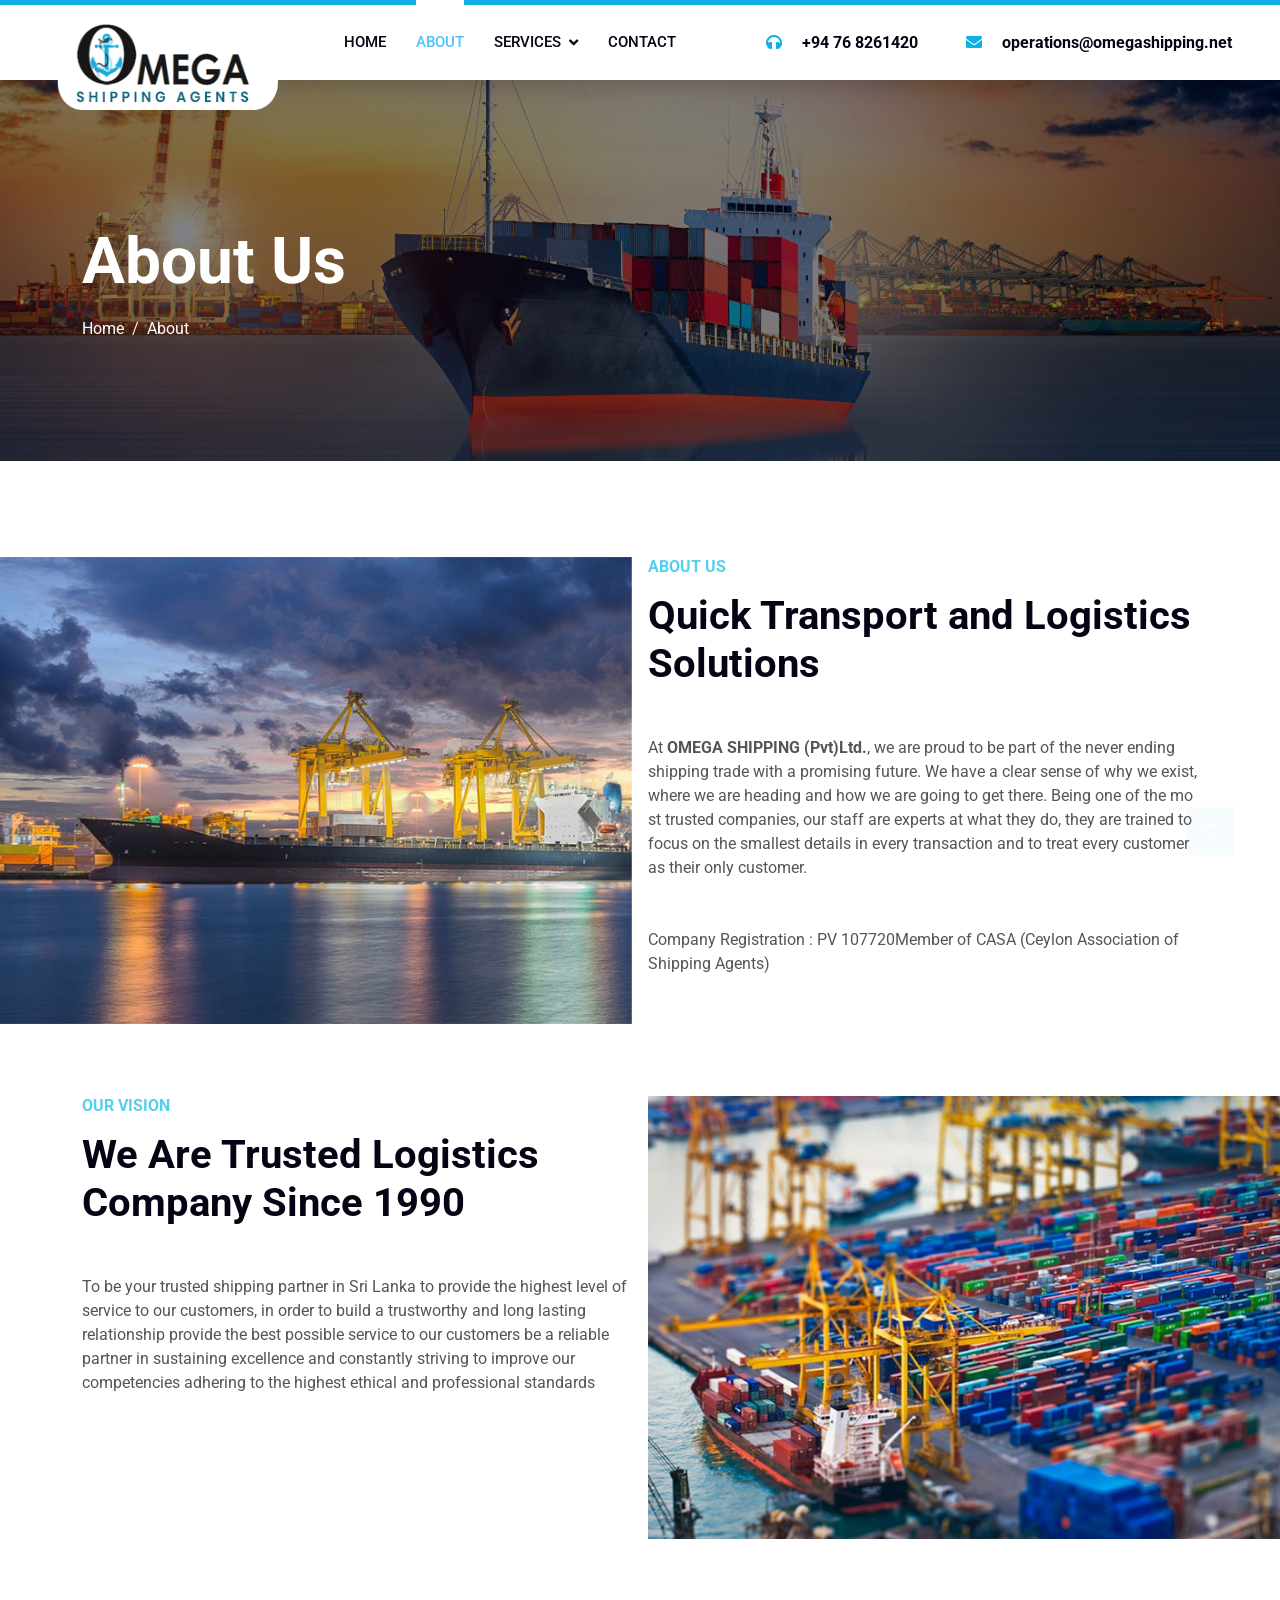
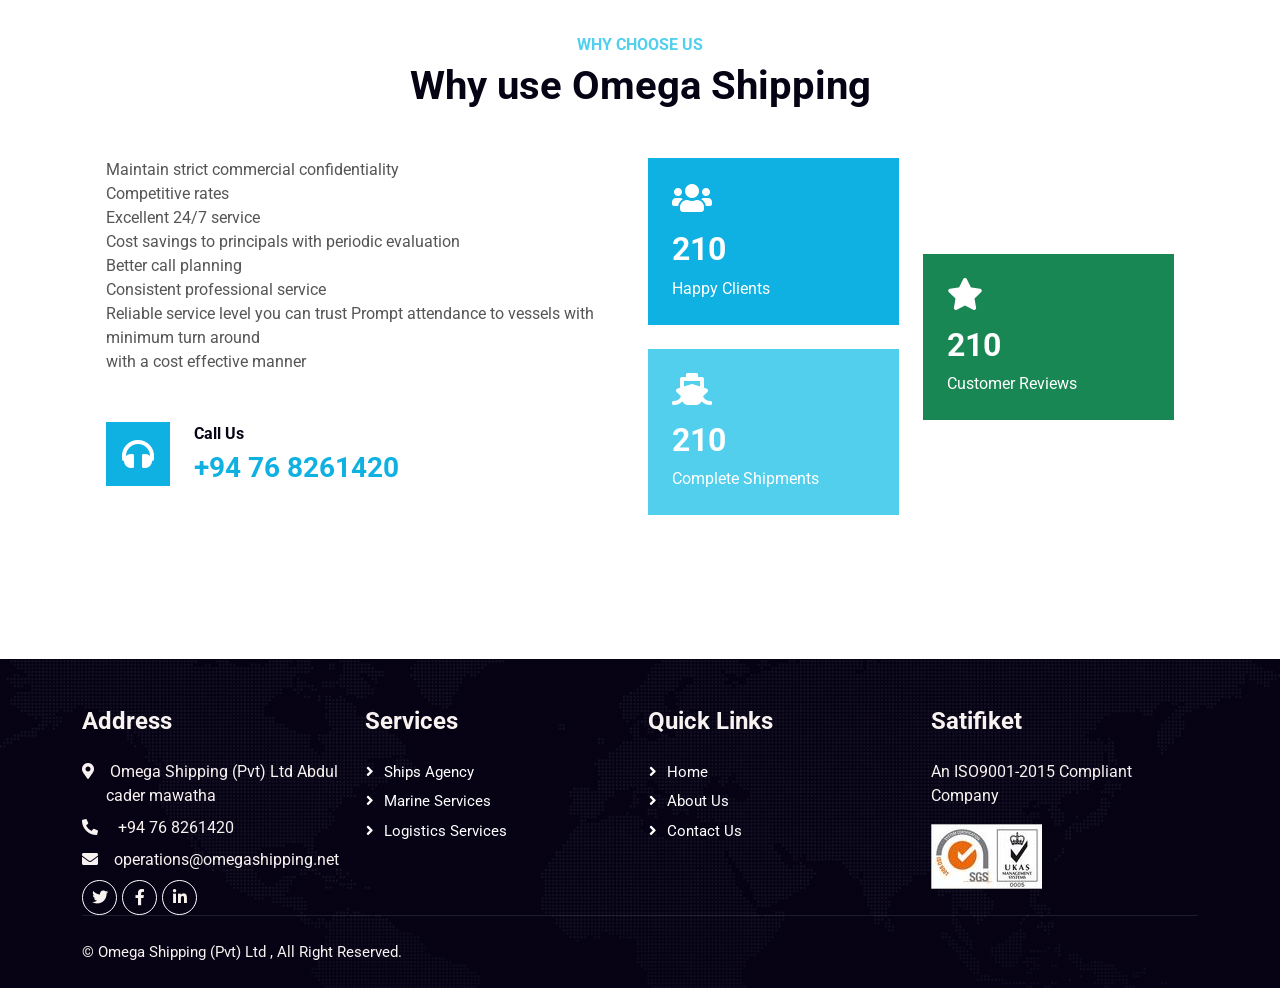
==== about.html @ 1f36f0d1 "first commit" ====
<!DOCTYPE html>
<html lang="en">

<head>
    <meta charset="utf-8">
    <title> About Us | Omegashipping </title>
    <meta content="width=device-width, initial-scale=1.0" name="viewport">
    <meta content="" name="keywords">
    <meta content="" name="description">

<!-- Favicon -->
<link href="img/favicon.png" rel="icon">

    <!-- Google Web Fonts -->
    <link rel="preconnect" href="https://fonts.googleapis.com">
    <link rel="preconnect" href="https://fonts.gstatic.com" crossorigin>
    <link href="https://fonts.googleapis.com/css2?family=Inter:wght@400;600&family=Roboto:wght@500;700&display=swap" rel="stylesheet">

    <!-- Icon Font Stylesheet -->
    <link href="https://cdnjs.cloudflare.com/ajax/libs/font-awesome/5.10.0/css/all.min.css" rel="stylesheet">
    <link href="https://cdn.jsdelivr.net/npm/bootstrap-icons@1.4.1/font/bootstrap-icons.css" rel="stylesheet">

    <!-- Libraries Stylesheet -->
    <link href="lib/animate/animate.min.css" rel="stylesheet">
    <link href="lib/owlcarousel/assets/owl.carousel.min.css" rel="stylesheet">

    <!-- Customized Bootstrap Stylesheet -->
    <link href="css/bootstrap.min.css" rel="stylesheet">
    <link href="css/style.css" rel="stylesheet">
</head>

<body>
    <!-- Spinner Start -->
    <div id="spinner" class="show bg-white position-fixed translate-middle w-100 vh-100 top-50 start-50 d-flex align-items-center justify-content-center">
        <div class="spinner-grow text-primary" style="width: 3rem; height: 3rem;" role="status">
            <span class="sr-only">Loading...</span>
        </div>
    </div>
    <!-- Spinner End -->


    <!-- Navbar Start -->
    <nav class="navbar navbar-expand-lg bg-white navbar-light shadow border-top border-5 border-primary sticky-top p-0">
        <a href="index.html" class="navbar-brand ">
            <h2 class="mb-2 text-white"></h2>&nbsp;&nbsp;&nbsp;&nbsp;&nbsp;&nbsp;&nbsp;&nbsp;
            <img src="img/logo.png" alt="Trulli" width="241" height="183">
      
        </a>
        <button type="button" class="navbar-toggler me-4" data-bs-toggle="collapse" data-bs-target="#navbarCollapse">
            <span class="navbar-toggler-icon"></span>
        </button>
        <div class="collapse navbar-collapse" id="navbarCollapse">
            <div class="navbar-nav ms-auto p-4 p-lg-0">
                <a href="index.html" class="nav-item nav-link ">Home</a>
                <a href="about.html" class="nav-item nav-link active">About</a>
             
                <div class="nav-item dropdown">
                    <a href="#" class="nav-link dropdown-toggle " data-bs-toggle="dropdown">Services</a>
                    <div class="dropdown-menu fade-up m-0">
                        <a href="shipsagency.html" class="dropdown-item">Ships Agency</a>
                        <a href="marineservices.html" class="dropdown-item">Marine Services</a>
                        <a href="logisticsservices.html" class="dropdown-item">Logistics Services</a>
                      
                    </div>
                </div>

            <a href="contact.html" class="nav-item nav-link ">Contact</a> 
            </div>
           &nbsp;&nbsp;&nbsp;&nbsp;&nbsp;&nbsp;&nbsp;  &nbsp;&nbsp;&nbsp;&nbsp;&nbsp;&nbsp;&nbsp;  
            <h6 class="m-0 pe-lg-5 d-none d-lg-block"><i class="fa fa-headphones text-primary me-3"></i> +94 76 8261420   </h6>
            <h6 class="m-0 pe-lg-5 d-none d-lg-block"><i class="fa fa-envelope text-primary me-3" ></i>    operations@omegashipping.net</h6>
            
        </div>
    </nav>
    <!-- Navbar End -->
   


    <!-- Page Header Start -->
    <div class="container-fluid page-header py-5" style="margin-bottom: 6rem;">
        <div class="container py-5">
              <br> <br> <br><br> <br> <br>
            <h1 class="display-3 text-white mb-3 animated slideInDown">About Us</h1>
            <nav aria-label="breadcrumb animated slideInDown">
                <ol class="breadcrumb">

                    <li class="breadcrumb-item"><a class="text-white" href="#">Home</a></li>
                   
                    <li class="breadcrumb-item text-white active" aria-current="page">About</li>
                        <br> <br> <br><br> <br> <br>
                </ol>
            </nav>
        </div>
    </div>
    <!-- Page Header End -->


    <!-- About Start -->
    <div class="container-fluid overflow-hidden py-5 px-lg-0">
        <div class="container about py-5 px-lg-0">
            <div class="row g-5 mx-lg-0">
                <div class="col-lg-6 ps-lg-0 wow fadeInLeft" data-wow-delay="0.1s" style="min-height: 400px;">
                    <div class="position-relative h-100">
                        <img class="position-absolute img-fluid w-100 h-100" src="img/about.jpg" style="object-fit: cover;" alt="">
                    </div>
                </div>

                <div class="col-lg-6 about-text wow fadeInUp" data-wow-delay="0.3s">
                    
                    <h6 class="text-secondary text-uppercase mb-3">About Us</h6>
                    <h1 class="mb-5">Quick Transport and Logistics Solutions</h1>
                    <p class="mb-5">At <b> OMEGA SHIPPING (Pvt)Ltd.</b>, we are proud to be part of the never ending shipping trade with a promising future. We have a clear sense of why we exist, where we are heading and how we are going to get there.
                    Being one of the mo st trusted companies, our staff are experts at what they do, they are trained to focus on the smallest details in every transaction and to treat every customer as their only customer.
                    </p>


                    <p class="mb-5">Company Registration : PV 107720Member of CASA (Ceylon Association of Shipping Agents)</p>
         
            </div>
        </div>
    </div>
</div>



<br><br><br>
                   
</div>
    </div>
        </div>



<!-- Our Vision Start -->
   <div class="container-fluid overflow-hidden py-5 px-lg-0">
        <div class="container feature py-5 px-lg-0">
            <div class="row g-5 mx-lg-0">
                <div class="col-lg-6 feature-text wow fadeInUp" data-wow-delay="0.1s">
                    <h6 class="text-secondary text-uppercase mb-3">Our Vision</h6>
                    <h1 class="mb-5">We Are Trusted Logistics Company Since 1990</h1>
                    <p class="mb-5">To be your trusted shipping partner in Sri Lanka to provide the highest level of service to our customers, in order to build a trustworthy and long lasting relationship provide the best possible service to our customers be a reliable partner in sustaining excellence and constantly striving to improve our competencies adhering to the highest ethical and professional standards
                    </p>
                          <br><br><br><br> 

<div class="col-lg-6 pe-lg-0 wow fadeInRight" data-wow-delay="0.1s" style="min-height: 0px;">

                    </div>
                    </div>
                     
        
                <div class="col-lg-6 pe-lg-0 wow fadeInRight" data-wow-delay="0.1s" style="min-height: 192px;">
                    <div class="position-relative h-100">
                   <img class="position-absolute img-fluid w-100 h-100" src="img/about1.jpg" style="object-fit: cover;" alt="">
                    </div>
                </div>
            </div>
    </div>
                       </div>
                       </div>
                     
    <!-- Our Vision End -->

<br><br><br><br>



<!-- Why Choose Us Start -->
<div class="container-xxl py-5">
        <div class="container py-5">

            <div class="text-center wow fadeInUp" data-wow-delay="0.1s">
                <h6 class="text-secondary text-uppercase">Why choose us</h6>
                <h1 class="mb-5">Why use Omega Shipping</h1>
            </div>

    <div class="container-xxl py-5">
        <div class="container py-5">
            <div class="row g-5">
                <div class="col-lg-6 wow fadeInUp" data-wow-delay="0.1s">
              
                    <p class="mb-5">Maintain strict commercial confidentiality<br>
                        Competitive rates<br>
                        Excellent 24/7 service<br>
                        Cost savings to principals with periodic evaluation<br>
                        Better call planning<br>
                        Consistent professional service<br>
                        Reliable service level you can trust Prompt attendance to vessels with minimum turn around<br>
                        with a cost effective manner</p>
                    <div class="d-flex align-items-center">
                        <i class="fa fa-headphones fa-2x flex-shrink-0 bg-primary p-3 text-white"></i>
                        <div class="ps-4">
                            <h6>Call Us</h6>
                            <h3 class="text-primary m-0">+94 76 8261420</h3>
                            
                        </div>
                    </div>
                </div>
                <div class="col-lg-6">
                    <div class="row g-4 align-items-center">
                        <div class="col-sm-6">
                            <div class="bg-primary p-4 mb-4 wow fadeIn" data-wow-delay="0.3s">
                                <i class="fa fa-users fa-2x text-white mb-3"></i>
                                <h2 class="text-white mb-2" data-toggle="counter-up">1234</h2>
                                <p class="text-white mb-0">Happy Clients</p>
                            </div>
                            <div class="bg-secondary p-4 wow fadeIn" data-wow-delay="0.5s">
                                <i class="fa fa-ship fa-2x text-white mb-3"></i>
                                <h2 class="text-white mb-2" data-toggle="counter-up">1234</h2>
                                <p class="text-white mb-0">Complete Shipments</p>
                            </div>
                        </div>
                        <div class="col-sm-6">
                            <div class="bg-success p-4 wow fadeIn" data-wow-delay="0.7s">
                                <i class="fa fa-star fa-2x text-white mb-3"></i>
                                <h2 class="text-white mb-2" data-toggle="counter-up">1234</h2>
                                <p class="text-white mb-0">Customer Reviews</p>
                            </div>
                        </div>
                    </div>

                            </div>
                        </div>
                    </div>
                </div>
            </div>
        </div>
    </div>
  </div>

<!-- Why Choose Us End -->  

       

       <br><br><br><br>

        
<!-- Footer Start -->
    <div class="container-fluid bg-dark text-light footer pt-5 wow fadeIn" data-wow-delay="0.1s" style="margin-top: 6rem;">
        <div class="container py-5">
            <div class="row g-5">
                <div class="col-lg-3 col-md-6">
                    <h4 class="text-light mb-4">Address</h4>
                    <p class="mb-2"><i class="fa fa-map-marker-alt me-3"></i>Omega Shipping (Pvt) Ltd

Abdul <br>&nbsp;&nbsp;&nbsp;&nbsp;&nbsp;
 cader mawatha</p>
                    <p class="mb-2"><i class="fa fa-phone-alt me-3"></i> +94 76 8261420</p>
                    <p class="mb-2"><i class="fa fa-envelope me-3"></i>operations@omegashipping.net</p>
                    <div class="d-flex pt-2">
                        <a class="btn btn-outline-light btn-social" href=""><i class="fab fa-twitter"></i></a>
                        <a class="btn btn-outline-light btn-social" href=""><i class="fab fa-facebook-f"></i></a>
                        <a class="btn btn-outline-light btn-social" href=""><i class="fab fa-linkedin-in"></i></a>
                   
                    </div>
                </div>
                <div class="col-lg-3 col-md-6">
                    <h4 class="text-light mb-4">Services</h4>
                    <a class="btn btn-link" href="shipsagency.html">Ships Agency</a>
                    <a class="btn btn-link" href="marineservices.html">Marine Services</a>
                    <a class="btn btn-link" href="logisticsservices.html">Logistics Services</a>
                    
                </div>
                <div class="col-lg-3 col-md-6">
                    <h4 class="text-light mb-4">Quick Links</h4>
                    <a class="btn btn-link" href="index.html">Home</a>
                    <a class="btn btn-link" href="about.html">About Us</a>
                  
                    <a class="btn btn-link" href="contact.html">Contact Us</a>
                 
                </div>
                <div class="col-lg-3 col-md-6">
                    <h4 class="text-light mb-4">Satifiket</h4>
                    <p>An ISO9001-2015 Compliant Company</p>




                    <div ><img src="img/iso.jpg" alt="Trulli" width="111" height="65">
                    </div>
                </div>
            </div>
        </div>
        <div class="container">
            <div class="copyright">
                <div class="row">
                    <div class="col-md-6 text-center text-md-start mb-3 mb-md-0">
                        &copy; <a> Omega Shipping (Pvt) Ltd </a>, All Right Reserved.
                    </div>
                </div>
            </div>
        </div>
    </div>
    <!-- Footer End -->


    <!-- Back to Top -->
    <a href="#" class="btn btn-lg btn-primary btn-lg-square rounded-0 back-to-top"><i class="bi bi-arrow-up"></i></a>


    <!-- JavaScript Libraries -->
    <script src="https://code.jquery.com/jquery-3.4.1.min.js"></script>
    <script src="https://cdn.jsdelivr.net/npm/bootstrap@5.0.0/dist/js/bootstrap.bundle.min.js"></script>
    <script src="lib/wow/wow.min.js"></script>
    <script src="lib/easing/easing.min.js"></script>
    <script src="lib/waypoints/waypoints.min.js"></script>
    <script src="lib/counterup/counterup.min.js"></script>
    <script src="lib/owlcarousel/owl.carousel.min.js"></script>
     <script src="slide.js"></script>

    <!-- wWeb Javascript -->
    <script src="js/main.js"></script>
</body>

</html>
---- css/style.css ----
/********** Template CSS **********/
:root {
    --primary: #4cc5ff;
    --secondary: #51CFED;
    --light: #F8F2F0;
    --dark: #060315;
}

.fw-medium {
    font-weight: 600 !important;
}

.back-to-top {
    position: fixed;
    display: none;
    right: 45px;
    bottom: 45px;
    z-index: 99;
}


/*** Spinner ***/
#spinner {
    opacity: 0;
    visibility: hidden;
    transition: opacity .5s ease-out, visibility 0s linear .5s;
    z-index: 99999;
}

#spinner.show {
    transition: opacity .5s ease-out, visibility 0s linear 0s;
    visibility: visible;
    opacity: 1;
}


/*** Button ***/
.btn {
    font-weight: 600;
    transition: .5s;
}

.btn.btn-primary,
.btn.btn-secondary {
    color: #FFFFFF;
}

.btn-square {
    width: 38px;
    height: 38px;
}

.btn-sm-square {
    width: 32px;
    height: 32px;
}

.btn-lg-square {
    width: 48px;
    height: 48px;
}

.btn-square,
.btn-sm-square,
.btn-lg-square {
    padding: 0;
    display: flex;
    align-items: center;
    justify-content: center;
    font-weight: normal;
}

/*** Navbar ***/
.navbar .dropdown-toggle::after {
    border: none;
    content: "\f107";
    font-family: "Font Awesome 5 Free";
    font-weight: 900;
    vertical-align: middle;
    margin-left: 8px;
}

.navbar-light .navbar-nav .nav-link {
    position: relative;
    margin-right: 30px;
    padding: 25px 0;
    color: #FFFFFF;
    font-size: 15px;
    text-transform: uppercase;
    outline: none;
}

.navbar-light .navbar-nav .nav-link:hover,
.navbar-light .navbar-nav .nav-link.active {
    color: var(--primary);
}

@media (max-width: 991.98px) {
    .navbar-light .navbar-nav .nav-link  {
        margin-right: 0;
        padding: 10px 0;
    }

    .navbar-light .navbar-nav {
        border-top: 1px solid #EEEEEE;
    }
}

.navbar-light .navbar-brand,
.navbar-light a.btn {
    height: 75px;
}

.navbar-light .navbar-nav .nav-link {
    color: var(--dark);
    font-weight: 500;
}

.navbar-light.sticky-top {
    top: -100px;
    transition: .5s;
}

@media (min-width: 992px) {
    .navbar-light .navbar-nav .nav-link::before {
        position: absolute;
        content: "";
        width: 0;
        height: 5px;
        top: -6px;
        left: 50%;
        background: #FFFFFF;
        transition: .5s;
    }

    .navbar-light .navbar-nav .nav-link:hover::before,
    .navbar-light .navbar-nav .nav-link.active::before {
        width: 100%;
        left: 0;
    }

    .navbar-light .navbar-nav .nav-link.nav-contact::before {
        display: none;
    }

    .navbar .nav-item .dropdown-menu {
        display: block;
        border: none;
        margin-top: 0;
        top: 150%;
        opacity: 0;
        visibility: hidden;
        transition: .5s;
    }

    .navbar .nav-item:hover .dropdown-menu {
        top: 100%;
        visibility: visible;
        transition: .5s;
        opacity: 1;
    }
}


/*** Header ***/
@media (max-width: 768px) {
    .header-carousel .owl-carousel-item {
        position: relative;
        min-height: 500px;
    }
    
    .header-carousel .owl-carousel-item img {
        position: absolute;
        width: 100%;
        height: 100%;
        object-fit: cover;
    }

    .header-carousel .owl-carousel-item h5,
    .header-carousel .owl-carousel-item p {
        font-size: 14px !important;
        font-weight: 400 !important;
    }

    .header-carousel .owl-carousel-item h1 {
        font-size: 30px;
        font-weight: 600;
    }
}

.header-carousel .owl-nav {
    position: absolute;
    top: 50%;
    right: 8%;
    transform: translateY(-50%);
    display: flex;
    flex-direction: column;
}

.header-carousel .owl-nav .owl-prev,
.header-carousel .owl-nav .owl-next {
    margin: 7px 0;
    width: 45px;
    height: 45px;
    display: flex;
    align-items: center;
    justify-content: center;
    color: #FFFFFF;
    background: transparent;
    border: 1px solid #FFFFFF;
    border-radius: 45px;
    font-size: 22px;
    transition: .5s;
}

.header-carousel .owl-nav .owl-prev:hover,
.header-carousel .owl-nav .owl-next:hover {
    background: var(--primary);
    border-color: var(--primary);
}

.page-header {
    background: linear-gradient(rgba(6, 3, 21, .5), rgba(6, 3, 21, .5)), url(../img/aboutus.jpg) center center no-repeat;
    background-size: cover;
}

.breadcrumb-item + .breadcrumb-item::before {
    color: var(--light);
}


/*** About ***/
@media (min-width: 992px) {
    .container.about {
        max-width: 100% !important;
    }

    .about-text  {
        padding-right: calc(((100% - 960px) / 2) + .75rem);
    }
}

@media (min-width: 1200px) {
    .about-text  {
        padding-right: calc(((100% - 1140px) / 2) + .75rem);
    }
}

@media (min-width: 1400px) {
    .about-text  {
        padding-right: calc(((100% - 1320px) / 2) + .75rem);
    }
}


/*** Feature ***/
@media (min-width: 992px) {
    .container.feature {
        max-width: 100% !important;
    }

    .feature-text  {
        padding-left: calc(((100% - 960px) / 2) + .75rem);
    }
}

@media (min-width: 1200px) {
    .feature-text  {
        padding-left: calc(((100% - 1140px) / 2) + .75rem);
    }
}

@media (min-width: 1400px) {
    .feature-text  {
        padding-left: calc(((100% - 1320px) / 2) + .75rem);
    }
}


/*** Service, Price & Team ***/
.service-item,
.price-item,
.team-item {
    box-shadow: 0 0 45px rgba(0, 0, 0, .07);
}

.service-item img,
.team-item img {
    transition: .5s;
}

.service-item:hover img,
.team-item:hover img {
    transform: scale(1.1);
}

.service-item a.btn-slide,
.price-item a.btn-slide,
.team-item div.btn-slide {
    position: relative;
    display: inline-block;
    overflow: hidden;
    font-size: 0;
}

.service-item a.btn-slide i,
.service-item a.btn-slide span,
.price-item a.btn-slide i,
.price-item a.btn-slide span,
.team-item div.btn-slide i,
.team-item div.btn-slide span {
    position: relative;
    height: 40px;
    padding: 0 15px;
    display: inline-flex;
    align-items: center;
    font-size: 16px;
    color: #FFFFFF;
    background: var(--primary);
    border-radius: 0 35px 35px 0;
    transition: .5s;
    z-index: 2;
}

.team-item div.btn-slide span a i {
    padding: 0 10px;
}

.team-item div.btn-slide span a:hover i {
    background: var(--secondary);
}

.service-item a.btn-slide span,
.price-item a.btn-slide span,
.team-item div.btn-slide span {
    padding-left: 0;
    left: -100%;
    z-index: 1;
}

.service-item:hover a.btn-slide i,
.price-item:hover a.btn-slide i,
.team-item:hover div.btn-slide i {
    border-radius: 0;
}

.service-item:hover a.btn-slide span,
.price-item:hover a.btn-slide span,
.team-item:hover div.btn-slide span {
    left: 0;
}

.service-item a.btn-slide:hover i,
.service-item a.btn-slide:hover span,
.price-item a.btn-slide:hover i,
.price-item a.btn-slide:hover span {
    background: var(--secondary);
}


/*** Testimonial ***/
.testimonial-carousel .owl-item .testimonial-item {
    position: relative;
    transition: .5s;
}

.testimonial-carousel .owl-item.center .testimonial-item {
    box-shadow: 0 0 45px rgba(0, 0, 0, .08);
    animation: pulse 1s ease-out .5s;
}

.testimonial-carousel .owl-dots {
    display: flex;
    align-items: center;
    justify-content: center;
}

.testimonial-carousel .owl-dot {
    position: relative;
    display: inline-block;
    margin: 0 5px;
    width: 15px;
    height: 15px;
    background: var(--primary);
    border: 5px solid var(--light);
    border-radius: 15px;
    transition: .5s;
}

.testimonial-carousel .owl-dot.active {
    background: var(--light);
    border-color: var(--primary);
}


/*** Contact ***/
@media (min-width: 992px) {
    .container.contact-page {
        max-width: 100% !important;
    }

    .contact-page .contact-form  {
        padding-left: calc(((100% - 960px) / 2) + .75rem);
    }
}

@media (min-width: 1200px) {
    .contact-page .contact-form  {
        padding-left: calc(((100% - 1140px) / 2) + .75rem);
    }
}

@media (min-width: 1400px) {
    .contact-page .contact-form  {
        padding-left: calc(((100% - 1320px) / 2) + .75rem);
    }
}


/*** Footer ***/
.footer {
    background: linear-gradient(rgba(6, 3, 21, .5), rgba(6, 3, 21, .5)), url(../img/map.png) center center no-repeat;
    background-size: cover;
}

.footer .btn.btn-social {
    margin-right: 5px;
    width: 35px;
    height: 35px;
    display: flex;
    align-items: center;
    justify-content: center;
    color: var(--light);
    border: 1px solid #FFFFFF;
    border-radius: 35px;
    transition: .3s;
}

.footer .btn.btn-social:hover {
    color: var(--primary);
}

.footer .btn.btn-link {
    display: block;
    margin-bottom: 5px;
    padding: 0;
    text-align: left;
    color: #FFFFFF;
    font-size: 15px;
    font-weight: normal;
    text-transform: capitalize;
    transition: .3s;
}

.footer .btn.btn-link::before {
    position: relative;
    content: "\f105";
    font-family: "Font Awesome 5 Free";
    font-weight: 900;
    margin-right: 10px;
}

.footer .btn.btn-link:hover {
    letter-spacing: 1px;
    box-shadow: none;
}

.footer .copyright {
    padding: 25px 0;
    font-size: 15px;
    border-top: 1px solid rgba(256, 256, 256, .1);
}

.footer .copyright a {
    color: var(--light);
}







@import url('https://fonts.googleapis.com/css?family=Raleway');

* {
    box-sizing: border-box;
}

body {
    font-family: 'Roboto';
    margin: 0;
}

.title {
    background: rgba(255, 255, 255, 0.7);
    color: #333;
    position: fixed;
    text-align: right;
    top: 0;
    right: 0;
    padding: 10px 15px;
    margin: 0;
    z-index: 100;
}

.slider {
    position: relative;
    overflow: hidden;
    height:88vh;
    width: 100vw;
}

.slide {
    background-position: center center;
    background-size: cover;
    position: absolute;
    top: 0;
    left: 100%;
    height: 100%;
    width: 100%;
}

.slide.active {
    transform: translateX(-100%);
}

.slide .info {
    
    color: #333;
    padding: 20px 15px;
    position: absolute;
    opacity: 0.1;
    
    left: 40px;
    
   
    max-width: 100%;
}

.slide.active .info{
    opacity: 1;
    transform: translateY(-40px);
    transition: all 0.5s ease-in-out 0.8s;
}

.slide .info h1 {
    margin: 10px 0;
}

.slide .info p {
    letter-spacing: 1px;
}

.eraser {
    background: #f5f5f5;
    position: absolute;
    transition: transform 35s ease-in-out;
  opacity: 0.95;
    top: 0;
    left: 100%;
    height: 100%;
    width: 100%;
    z-index: 100;
}

.eraser.active {
    transform: translateX(-100%);
}

.buttons-container {
    position: absolute;
    bottom: 50px;
    right: 60px;
/*   display: flex; */
  
}

.buttons-container button {
    border: 2px solid #fff;
    background-color: transparent;
    color: #fff;
    cursor: pointer;
    padding: 8px 30px;
  margin-right: 10px;
}

.buttons-container button:hover {
    background-color: #fff;
    color: #A9A9A9;
  opacity: 0.9;
}


@media (max-width: 400px) {
    .slide .info {
        top: 100px;
        left: 10px;
    }
}


.slide .info
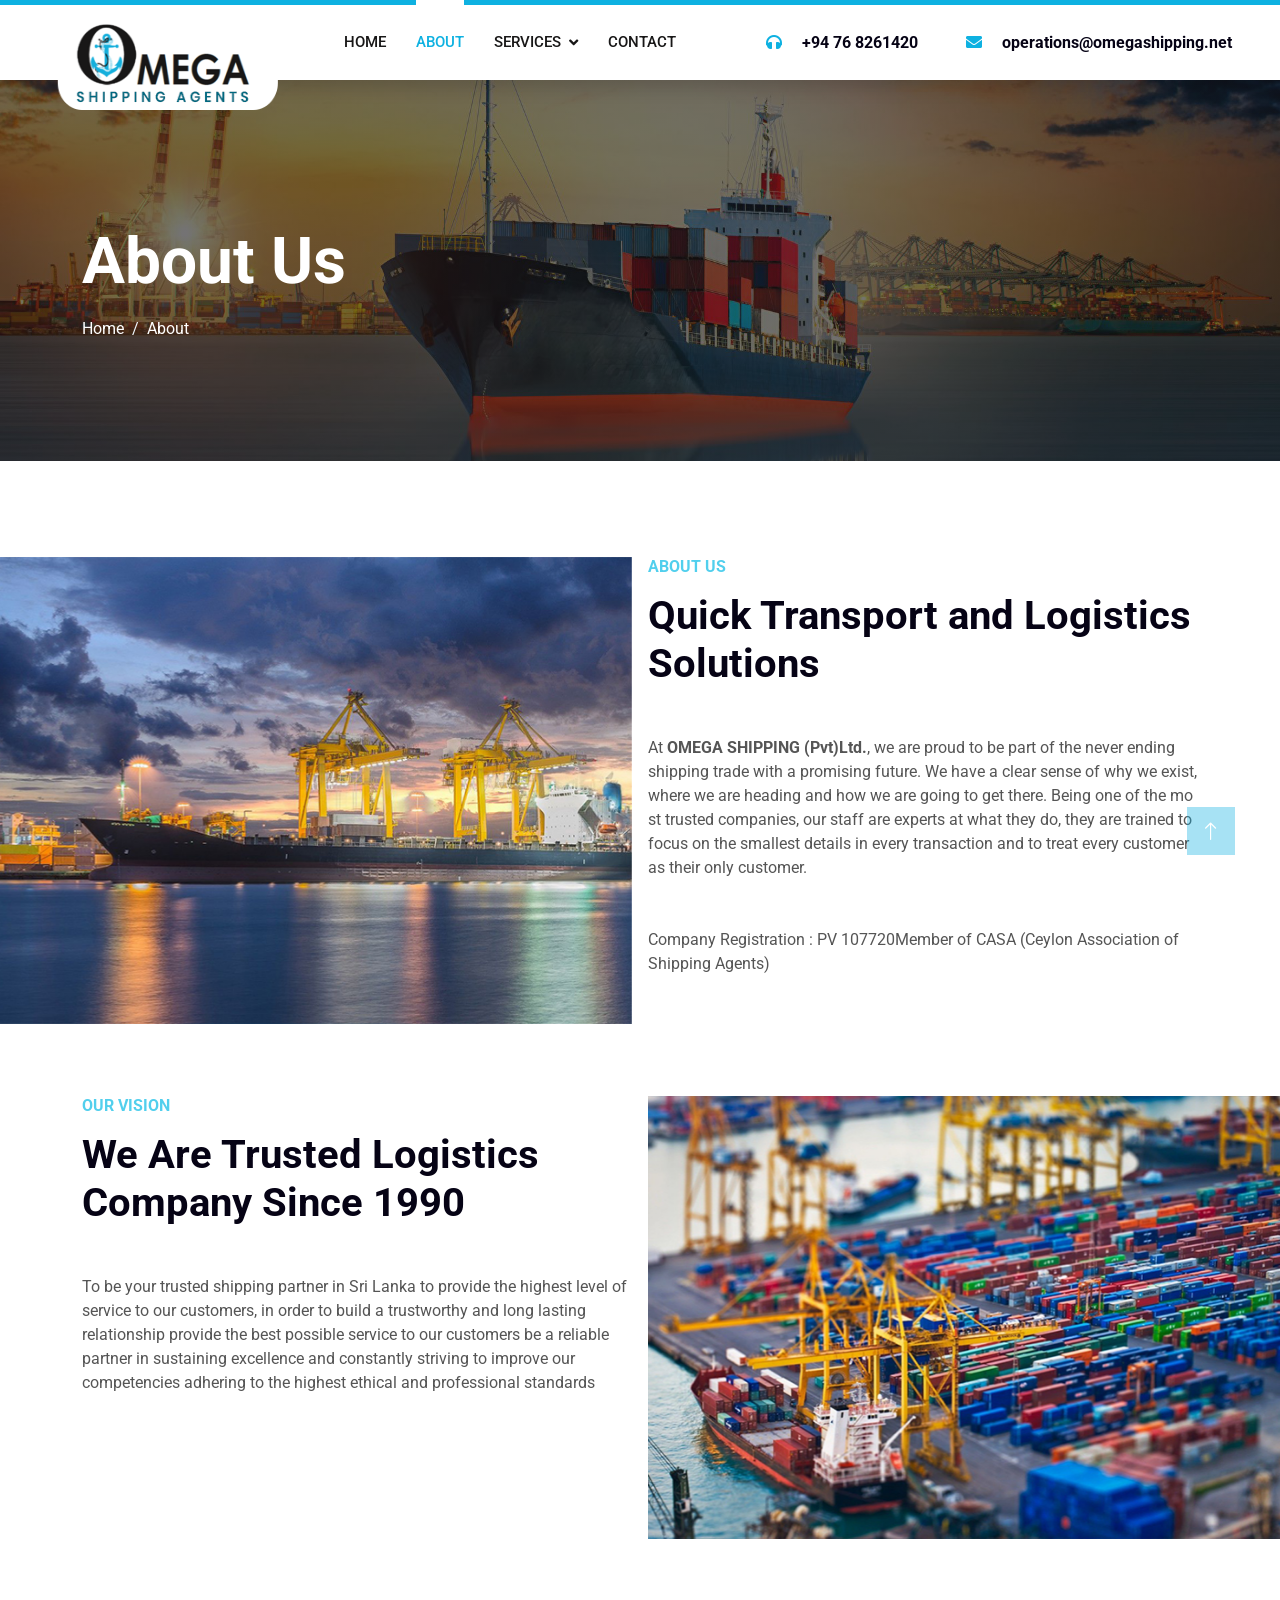
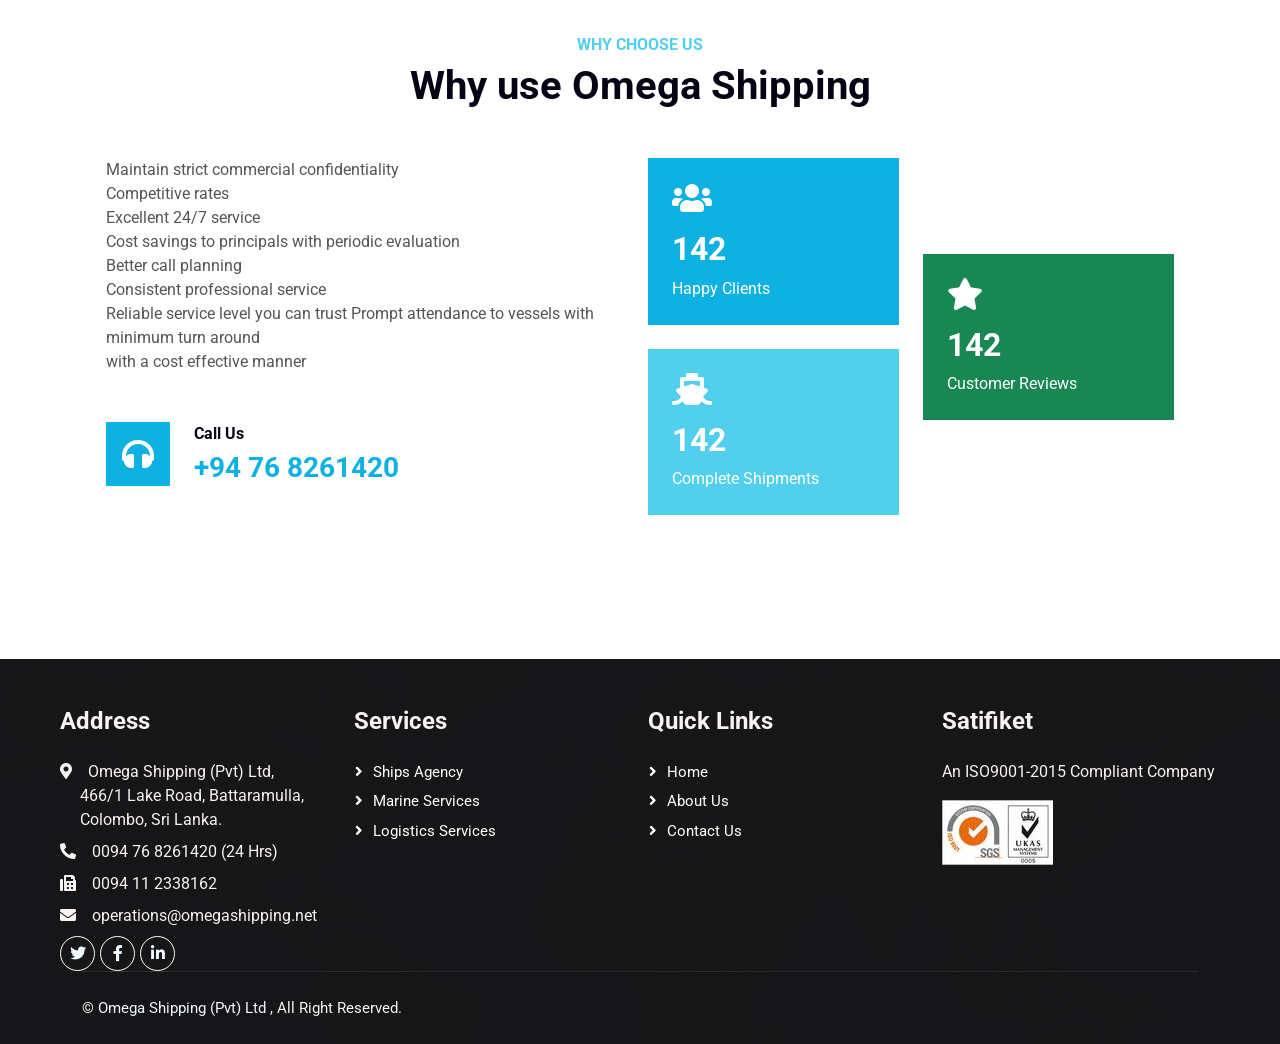
==== commit e9177fb1: "feat: add detailed branch location cards and update contact information layouts across site pages" ====
--- a/about.html
+++ b/about.html
@@ -236,15 +236,13 @@
         
 <!-- Footer Start -->
     <div class="container-fluid bg-dark text-light footer pt-5 wow fadeIn" data-wow-delay="0.1s" style="margin-top: 6rem;">
-        <div class="container py-5">
+        <div class="container-fluid px-4 px-lg-5 py-5">
             <div class="row g-5">
                 <div class="col-lg-3 col-md-6">
                     <h4 class="text-light mb-4">Address</h4>
-                    <p class="mb-2"><i class="fa fa-map-marker-alt me-3"></i>Omega Shipping (Pvt) Ltd
-
-Abdul <br>&nbsp;&nbsp;&nbsp;&nbsp;&nbsp;
- cader mawatha</p>
-                    <p class="mb-2"><i class="fa fa-phone-alt me-3"></i> +94 76 8261420</p>
+                    <p class="mb-2"><i class="fa fa-map-marker-alt me-3"></i>Omega Shipping (Pvt) Ltd,<br>&nbsp;&nbsp;&nbsp;&nbsp;&nbsp;466/1 Lake Road, Battaramulla,<br>&nbsp;&nbsp;&nbsp;&nbsp;&nbsp;Colombo, Sri Lanka.</p>
+                    <p class="mb-2"><i class="fa fa-phone-alt me-3"></i>0094 76 8261420 (24 Hrs)</p>
+                    <p class="mb-2"><i class="fa fa-fax me-3"></i>0094 11 2338162</p>
                     <p class="mb-2"><i class="fa fa-envelope me-3"></i>operations@omegashipping.net</p>
                     <div class="d-flex pt-2">
                         <a class="btn btn-outline-light btn-social" href=""><i class="fab fa-twitter"></i></a>
--- a/css/style.css
+++ b/css/style.css
@@ -1,9 +1,9 @@
 /********** Template CSS **********/
 :root {
-    --primary: #4cc5ff;
-    --secondary: #51CFED;
-    --light: #F8F2F0;
-    --dark: #060315;
+    --primary: #0EB1E1;
+    --secondary: #0d9fc9;
+    --light: #F0F8FF;
+    --dark: #181717;
 }
 
 .fw-medium {
@@ -220,7 +220,7 @@
 }
 
 .page-header {
-    background: linear-gradient(rgba(6, 3, 21, .5), rgba(6, 3, 21, .5)), url(../img/aboutus.jpg) center center no-repeat;
+    background: linear-gradient(rgba(24, 23, 23, .6), rgba(24, 23, 23, .6)), url(../img/aboutus.jpg) center center no-repeat;
     background-size: cover;
 }
 
@@ -419,7 +419,7 @@
 
 /*** Footer ***/
 .footer {
-    background: linear-gradient(rgba(6, 3, 21, .5), rgba(6, 3, 21, .5)), url(../img/map.png) center center no-repeat;
+    background: linear-gradient(rgba(24, 23, 23, .92), rgba(24, 23, 23, .92)), url(../img/map.png) center center no-repeat;
     background-size: cover;
 }
 
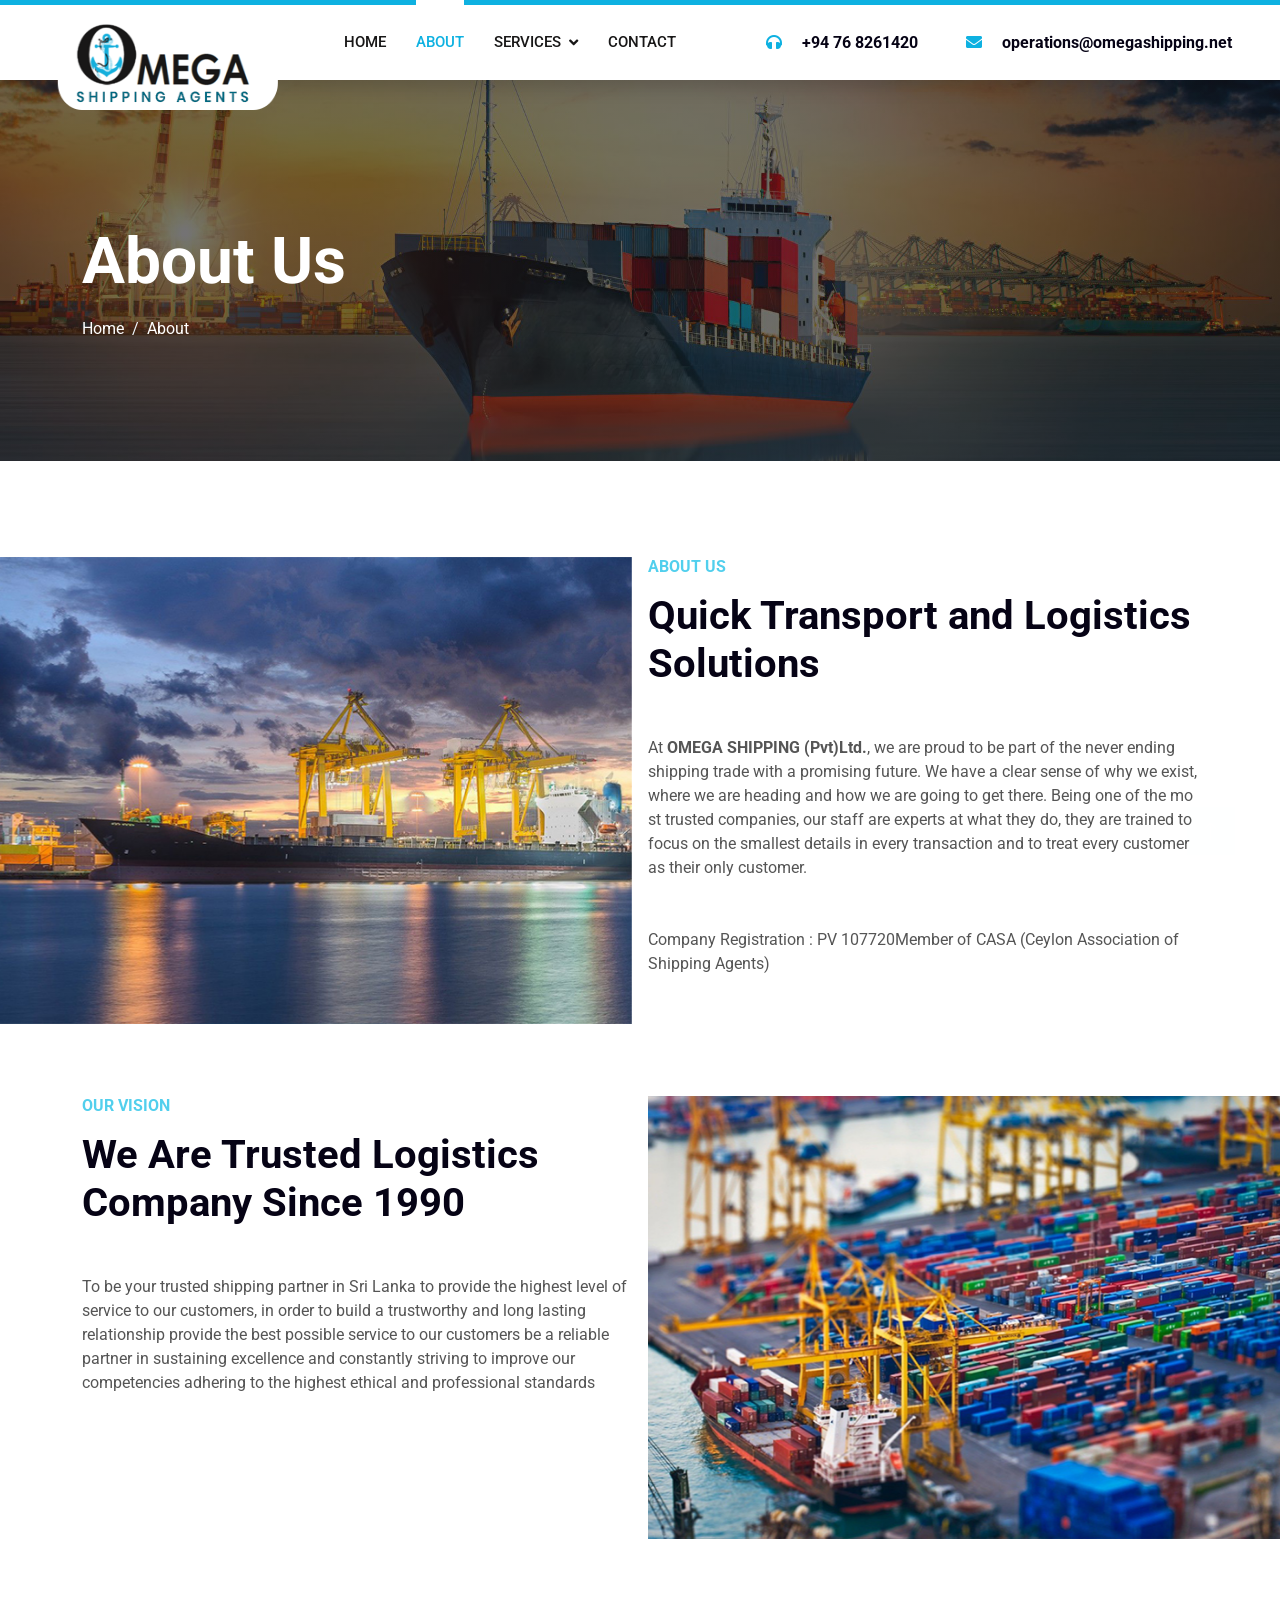
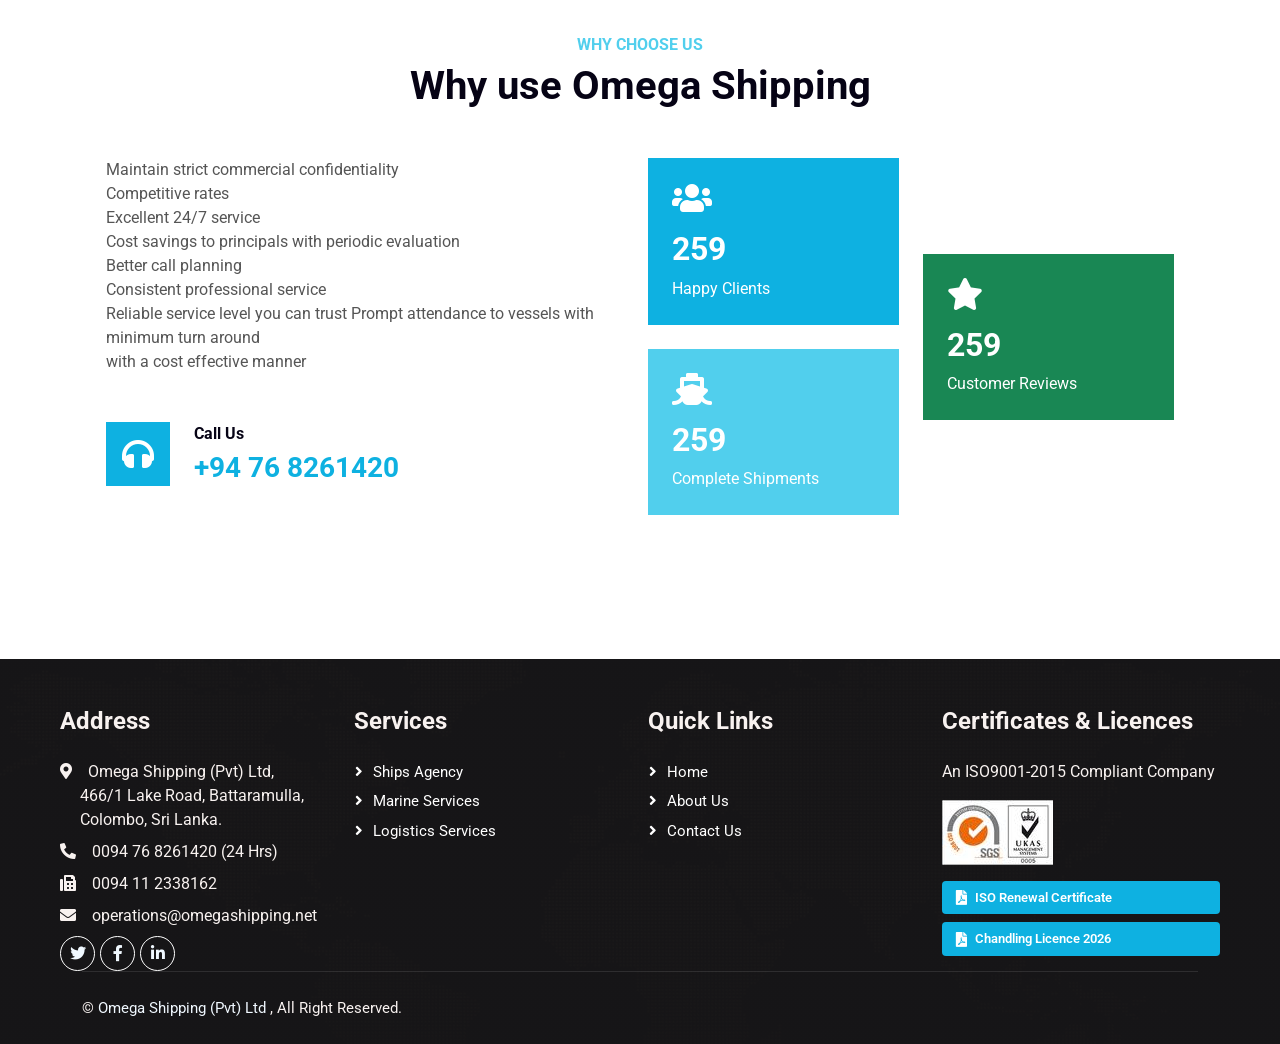
==== commit d208149c: "feat: add service leaflet, certificate, and license downloads with custom styling to navigation and " ====
--- a/about.html
+++ b/about.html
@@ -60,7 +60,10 @@
                         <a href="shipsagency.html" class="dropdown-item">Ships Agency</a>
                         <a href="marineservices.html" class="dropdown-item">Marine Services</a>
                         <a href="logisticsservices.html" class="dropdown-item">Logistics Services</a>
-                      
+                        <div class="dropdown-divider"></div>
+                        <a href="docs/services-leaflet.pdf" target="_blank" class="dropdown-item text-primary fw-bold">
+                            <i class="fa fa-file-pdf me-2"></i>Services Leaflet (PDF)
+                        </a>
                     </div>
                 </div>
 
@@ -267,14 +270,15 @@
                  
                 </div>
                 <div class="col-lg-3 col-md-6">
-                    <h4 class="text-light mb-4">Satifiket</h4>
+                    <h4 class="text-light mb-4">Certificates &amp; Licences</h4>
                     <p>An ISO9001-2015 Compliant Company</p>
-
-
-
-
-                    <div ><img src="img/iso.jpg" alt="Trulli" width="111" height="65">
-                    </div>
+                    <div class="mb-3"><img src="img/iso.jpg" alt="ISO 9001-2015" width="111" height="65"></div>
+                    <a href="docs/iso-renewal-2025.pdf" target="_blank" class="btn-pdf">
+                        <i class="fa fa-file-pdf"></i> ISO Renewal Certificate
+                    </a>
+                    <a href="docs/chandling-licence-2026.pdf" target="_blank" class="btn-pdf">
+                        <i class="fa fa-file-pdf"></i> Chandling Licence 2026
+                    </a>
                 </div>
             </div>
         </div>
--- a/css/style.css
+++ b/css/style.css
@@ -475,6 +475,44 @@
     color: var(--light);
 }
 
+/*** PDF Document Buttons ***/
+.btn-pdf {
+    display: inline-flex;
+    align-items: center;
+    gap: 8px;
+    padding: 7px 14px;
+    margin-bottom: 8px;
+    font-size: 13px;
+    font-weight: 600;
+    color: #fff;
+    background: var(--primary);
+    border: none;
+    border-radius: 4px;
+    text-decoration: none;
+    transition: background .3s, transform .2s;
+    width: 100%;
+}
+
+.btn-pdf:hover {
+    background: var(--secondary);
+    color: #fff;
+    transform: translateY(-1px);
+    text-decoration: none;
+}
+
+.btn-pdf i {
+    font-size: 15px;
+    flex-shrink: 0;
+}
+
+.btn-pdf-lg {
+    padding: 12px 22px;
+    font-size: 15px;
+    width: auto;
+    border-radius: 6px;
+    margin-right: 10px;
+}
+
 
 
 
